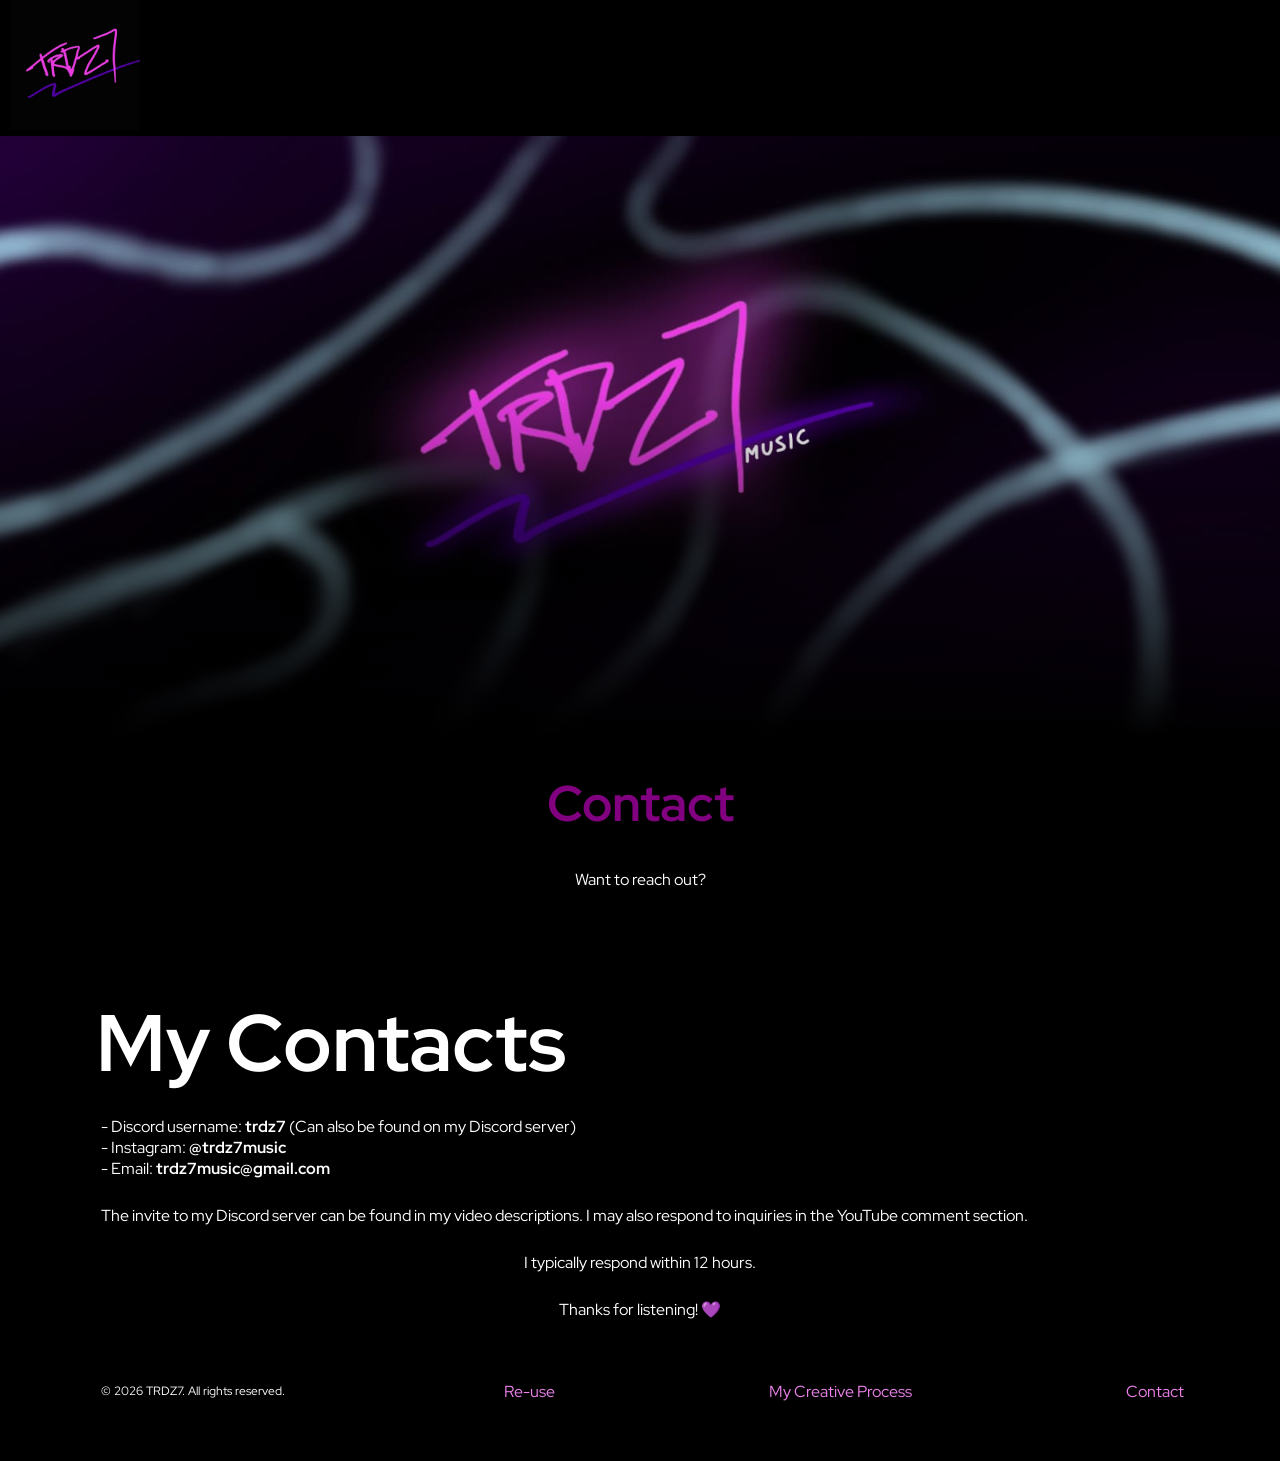
==== contact.html @ b0601725 "Added and updated content" ====
<!DOCTYPE html>

<head>
	<title>TRDZ7 - Contact</title>
	<link rel="icon" type="image/jpg" href="favicon.jpg">
	<link rel="stylesheet" href="otherstyles.css">

	<link rel="preconnect" href="https://fonts.googleapis.com">
	<link rel="preconnect" href="https://fonts.gstatic.com" crossorigin>
	<link href="https://fonts.googleapis.com/css2?family=Red+Hat+Display:ital,wght@0,300..900;1,300..900&display=swap" rel="stylesheet">
</head>

<header>
	<nav>
		<a href="index.html">
			<img src="favicon.jpg" id="navimage" href="index.html">
		</a>
		<div class="links">
			<!-- Add nav links here -->
		</div>
	</nav>
</header>

<body>
	<div class="h-image">
		<img src="WhatsApp Image 2025-10-15 at 16.06.20.jpg">
	</div>
	<h1 id="Title"><b>Contact</b></h1>
	<p id="subtitle">
		Want to reach out?
	</p>
	<div class="bodycontent">
		<section class="sec1">
			<div class="sec1div">
				<h2>My Contacts</h2>
				<p class="p">- Discord username: <b>trdz7</b> (Can also be found on my Discord server)<br>
						- Instagram: <b>@trdz7music</b><br>
						- Email: <b>trdz7music@gmail.com</b><br>
				</p>
				<p class="p">The invite to my Discord server can be found in my video descriptions. I may also respond to inquiries in the YouTube comment section.</p>
			</div>
		</section>

		<p id="subtitle">
			I typically respond within 12 hours.
		</p>
		<p id="subtitle">
			Thanks for listening! 💜
		</p>
		<footer>
			<p id="copyright">© 2026 TRDZ7. All rights reserved.</p>
			<a id="reuse" href="Reuse.html">Re-use</a>
			<a id="make" href="make.html">My Creative Process</a>
			<a id="contact" href="contact.html">Contact</a>
		</footer>

	</div>

	
</body>

</html>
---- otherstyles.css ----
* {
	box-sizing: border-box;
}

html{
	scroll-behavior: smooth;
}

header{

	position: sticky;
	top: 0;
	z-index: 1000;

}

nav{
	padding: 0px;
	display: flex;
	align-items: center;
	z-index: 1000;
	background: black;

	#navimage{
		width: 130px;
		height: 130px;
		margin-left: 10px;
		margin-right: 10px;
	}
	.links{
		display: flex;
		gap: 20%;
		margin-left: 3%;
	}
	a{
		color: white;
		font-size: 20px;
		text-decoration: none;
	}
}

body{
	background-color: black;
	margin: 0px;
	font-family: "Red Hat Display", sans-serif;
	h1{
		color: purple;
		font-size: 50px;
		text-align: center;
	}
	#subtitle{
		color: white;
		text-align: center;
		margin-left: 0%;
		padding-left: 10%;
		padding-right: 10%;
		font-size: 16px;
	}

	.bodycontent{		
		width: 85%;
		max-width: 1300px;
		margin: 0 auto;
		h2{
			font-size: 80px;
			color: white;
			margin-bottom: 10px;
			z-index: 2;
			margin-top: 100px;
		}
		p{
			color: white;
			padding: 5px;
			font-size: 16px;
		}
		footer{
			height: 100px;
			color: white;
			display: flex;
			align-items: center;
			z-index: 1000;
			background: black;
			margin-bottom: 20px;
			justify-content: space-between;
			box-shadow: 0px 0px 0px blueviolet;

			#copyright{
				font-size: 12px;
			}
			a{
				color: violet;
				font-size: 16px;
				text-decoration: none;
			}
		}
	}
}

@media(max-width: 768px){
	.subtitle{
		font-size: 20px;
	}
	p{
		font-size: 20px;
	}
}

.h-image{
	position: relative;
	width: 100%;
	height: 600px;
}

.h-image img{
	width: 100%;
	display: block;
	height: 600px;
	object-fit: cover;
}

.h-image::after{
	content: "";
	position: absolute;
	bottom: 0;
	width: 100%;
	height: 350px;

	background: linear-gradient(
		to bottom,
		rgba(0, 0, 0, 0),
		rgba(0, 0, 0, 1));
}
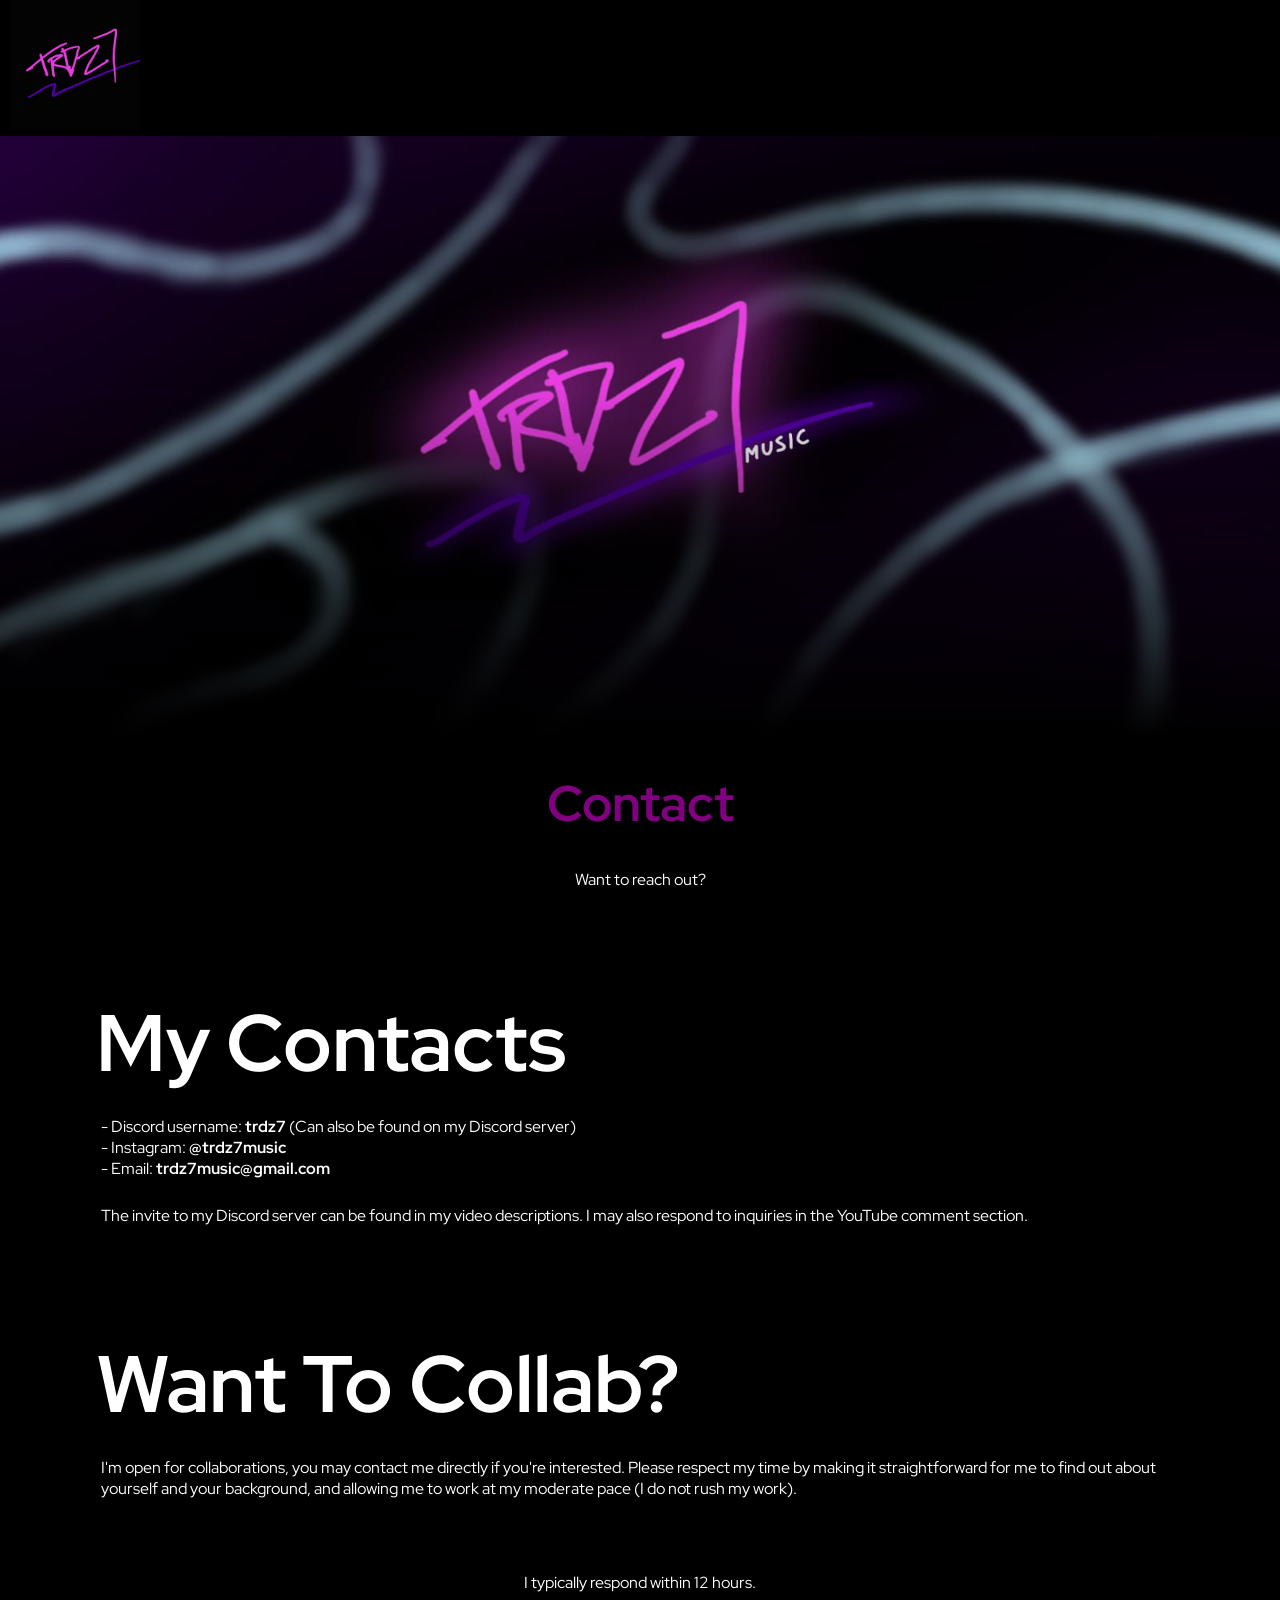
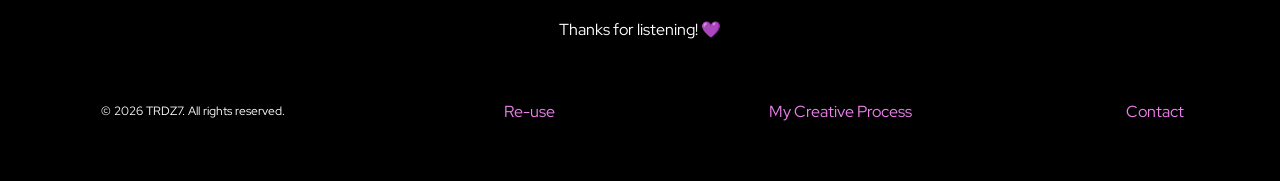
==== commit 62128abb: "November Update - Updated and added links to the images on index.html - Updated make.html - Update" ====
--- a/contact.html
+++ b/contact.html
@@ -40,6 +40,14 @@
 				<p class="p">The invite to my Discord server can be found in my video descriptions. I may also respond to inquiries in the YouTube comment section.</p>
 			</div>
 		</section>
+		<section class="sec2">
+			<div class="sec2div">
+				<h2>Want To Collab?</h2>
+				<p class="p">I'm open for collaborations, you may contact me directly if you're interested. Please respect my time by making it straightforward for me to find out about yourself and your background, and allowing me to work at my moderate pace (I do not rush my work).</p>
+				<p class="p"><br>
+				</p>
+			</div>
+		</section>
 
 		<p id="subtitle">
 			I typically respond within 12 hours.
--- a/otherstyles.css
+++ b/otherstyles.css
@@ -93,6 +93,10 @@
 				text-decoration: none;
 			}
 		}
+		#slidesimage{
+			width: 100%;
+			border-radius: 15px;
+		}
 	}
 }
 
